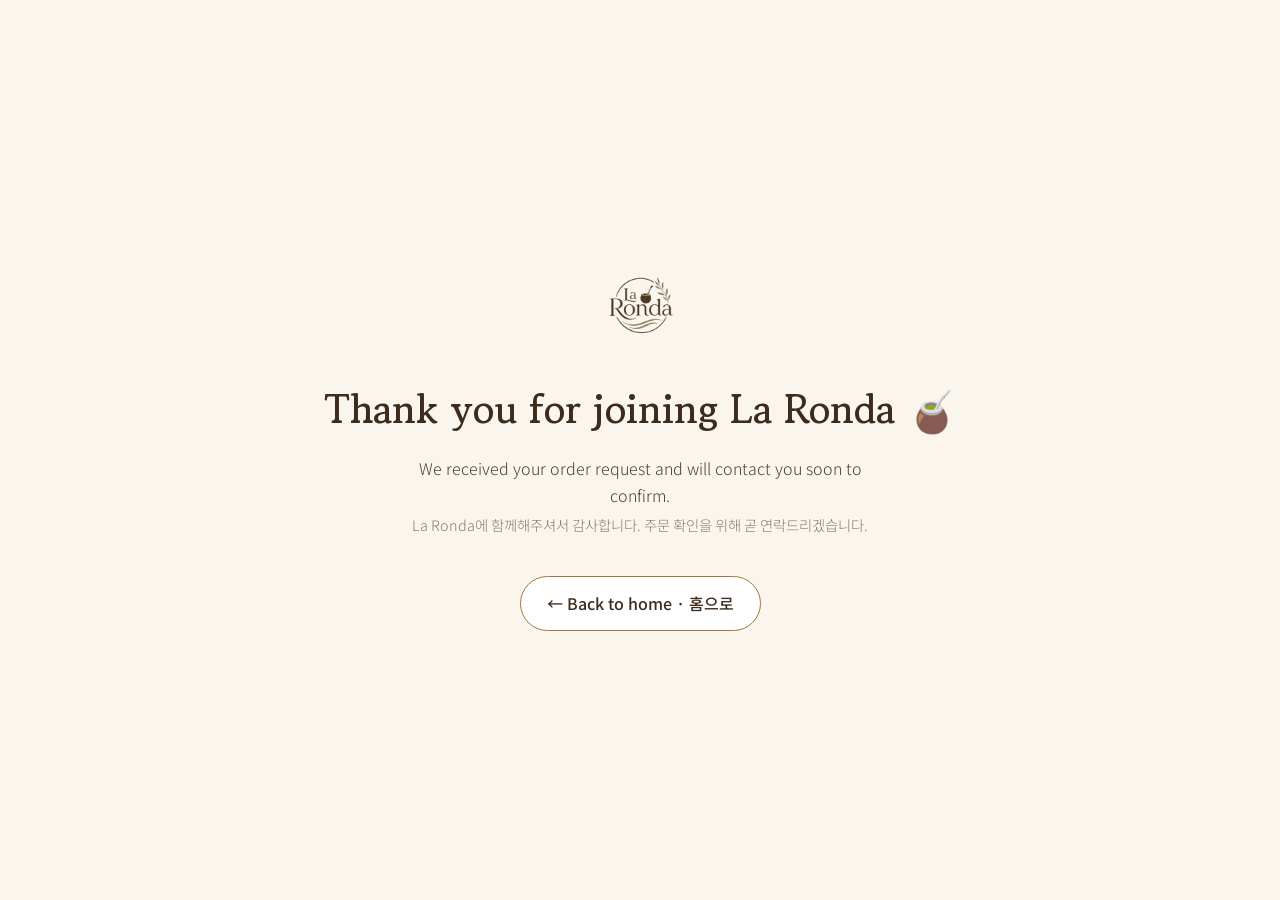
==== thanks.html @ 9c9055a5 "Add static thank-you page for order confirmation" ====
<!DOCTYPE html>
<html lang="en">
<head>
    <meta charset="UTF-8">
    <meta name="viewport" content="width=device-width, initial-scale=1.0">
    <title>Thank you · La Ronda</title>
    <link rel="preconnect" href="https://fonts.googleapis.com">
    <link rel="preconnect" href="https://fonts.gstatic.com" crossorigin>
    <link href="https://fonts.googleapis.com/css2?family=Gowun+Batang:wght@400;700&family=Noto+Sans+KR:wght@300;400;500;700&display=swap" rel="stylesheet">
    <link rel="stylesheet" href="style.css">
    <style>
        /* página simple centrada */
        .thanks-wrap {
            min-height: 100vh;
            display: flex;
            flex-direction: column;
            align-items: center;
            justify-content: center;
            text-align: center;
            padding: 40px 24px;
            background-color: var(--ivory);
        }
        .thanks-wrap img { height: 90px; margin-bottom: 24px; }
        .thanks-wrap h1 { font-size: 40px; margin-bottom: 12px; }
        .thanks-wrap p { max-width: 460px; }
        .thanks-wrap .kr { margin-bottom: 30px; }
    </style>
</head>
<body>
    <div class="thanks-wrap">
        <img src="images/logo.png" alt="La Ronda">
        <h1>Thank you for joining La Ronda 🧉</h1>
        <p class="en">We received your order request and will contact you soon to confirm.</p>
        <p class="kr">La Ronda에 함께해주셔서 감사합니다. 주문 확인을 위해 곧 연락드리겠습니다.</p>
        <a href="index.html" class="btn first" style="border:1px solid var(--wood); color:var(--mate-brown);">← Back to home · 홈으로</a>
    </div>
</body>
</html>
---- style.css ----
/* ===========================================================
   LA RONDA — estilos
   Paleta de marca (del PDF):
     Ceramic Ivory, Warm Wood Brown, Kraft Beige, Sage Green, Deep Mate Brown
   =========================================================== */

:root {
    --ivory:      #faf6ee;   /* fondo general */
    --ivory-2:    #f1e9d9;   /* tarjetas / fondos alternos */
    --kraft:      #e4d9c3;   /* beige kraft */
    --wood:       #a6743f;   /* marrón madera (botones/acentos) */
    --wood-dark:  #8a5c30;
    --sage:       #8fa67e;   /* verde salvia */
    --mate-brown: #3d2c1d;   /* marrón oscuro (títulos/texto fuerte) */
    --text:       #4d3f30;   /* texto normal */
    --muted:      #8a7c69;   /* texto coreano / secundario */
}

* {
    box-sizing: border-box;
    margin: 0;
    padding: 0;
}

html {
    scroll-behavior: smooth;        /* scroll suave al clic en el menú */
    scroll-padding-top: 90px;       /* deja espacio para el nav fijo */
}

body {
    font-family: 'Noto Sans KR', Arial, sans-serif;
    background-color: var(--ivory);
    color: var(--text);
    line-height: 1.7;
    font-weight: 300;
}

h1, h2, h3 {
    font-family: 'Gowun Batang', serif;
    color: var(--mate-brown);
    font-weight: 700;
}


/* ---------- Bilingüe: inglés arriba, coreano abajo ---------- */
.en { color: var(--text); }
.kr {
    color: var(--muted);
    font-size: 0.9em;
    margin-top: 4px;
}


/* ===================== NAV ===================== */
nav {
    background-color: rgba(250, 246, 238, 0.95);
    backdrop-filter: blur(6px);
    border-bottom: 1px solid var(--kraft);
    padding: 12px 40px;
    display: flex;
    justify-content: space-between;
    align-items: center;
    position: fixed;
    width: 100%;
    top: 0;
    left: 0;
    z-index: 1000;
    transition: padding 0.3s ease, box-shadow 0.3s ease;
}

.logo img {
    height: 48px;
    display: block;
    transition: height 0.3s ease;
}

nav ul {
    list-style: none;
    display: flex;
    gap: 28px;
    align-items: center;
}

nav ul li a {
    text-decoration: none;
    color: var(--mate-brown);
    font-weight: 500;
    font-size: 15px;
    display: flex;
    flex-direction: column;
    align-items: center;
    line-height: 1.2;
    transition: color 0.2s;
}

.kr-nav {
    font-size: 11px;
    color: var(--muted);
}

nav ul li a:hover { color: var(--wood); }

/* subrayado animado que crece al pasar el mouse */
nav ul li a::after {
    content: "";
    position: absolute;
    bottom: -3px;
    left: 50%;
    width: 0;
    height: 2px;
    background-color: var(--wood);
    transition: width 0.3s ease, left 0.3s ease;
}
nav ul li a:hover::after { width: 100%; left: 0; }
nav ul li a { position: relative; }
.nav-cta::after { display: none; }   /* el botón Order no lleva subrayado */

/* el nav se achica un poco al bajar la página */
nav.scrolled { padding-top: 8px; padding-bottom: 8px; box-shadow: 0 4px 20px rgba(61,44,29,0.10); }
nav.scrolled .logo img { height: 40px; }

/* botón "Order" del nav resaltado */
.nav-cta {
    background-color: var(--wood);
    color: #fff !important;
    padding: 8px 18px;
    border-radius: 30px;
}
.nav-cta .kr-nav { color: #f3e7d6; }
.nav-cta:hover { background-color: var(--wood-dark); }

/* botón hamburguesa (oculto en escritorio) */
.menu-btn {
    display: none;
    flex-direction: column;
    gap: 5px;
    background: none;
    border: none;
    cursor: pointer;
    padding: 6px;
}
.menu-btn span {
    width: 26px;
    height: 2px;
    background-color: var(--mate-brown);
    transition: 0.3s;
}


/* ===================== HERO ===================== */
.hero {
    margin-top: 72px;                 /* deja pasar el nav fijo */
    min-height: 88vh;
    background: linear-gradient(rgba(61,44,29,0.45), rgba(61,44,29,0.55)),
                url('images/hero.jpg') center/cover no-repeat;
    display: flex;
    align-items: center;
    justify-content: center;
    text-align: center;
    color: #fff;
    padding: 80px 20px;
}

.hero-overlay { max-width: 760px; }

/* entrada escalonada: cada línea del hero aparece una tras otra */
.hero-overlay > * { animation: fadeUp 1s ease backwards; }
.hero-overlay > *:nth-child(1) { animation-delay: 0.15s; }
.hero-overlay > *:nth-child(2) { animation-delay: 0.35s; }
.hero-overlay > *:nth-child(3) { animation-delay: 0.55s; }
.hero-overlay > *:nth-child(4) { animation-delay: 0.75s; }
.hero-overlay > *:nth-child(5) { animation-delay: 0.95s; }
.hero-overlay > *:nth-child(6) { animation-delay: 1.15s; }

.small-title {
    font-size: 14px;
    letter-spacing: 4px;
    margin-bottom: 16px;
    color: var(--kraft);
}
.small-title.center { text-align: center; color: var(--wood); }

.hero h1 {
    font-size: 54px;
    color: #fff;
    line-height: 1.2;
    margin-bottom: 18px;
}

.hero-kr {
    font-size: 17px;
    color: #f3e7d6;
    margin-bottom: 28px;
}

.hero-description {
    font-size: 16px;
    max-width: 620px;
    margin: 0 auto;
}
.hero-description.en { color: #fdfaf4; }
.hero-description.kr { color: #e7d9c4; margin-bottom: 34px; }

.hero-buttons { margin-top: 10px; }

.btn {
    display: inline-block;
    padding: 13px 26px;
    border-radius: 30px;
    text-decoration: none;
    margin: 8px;
    font-weight: 500;
    transition: all 0.25s;
}
.first { background-color: #fff; color: var(--mate-brown); }
.first:hover { background-color: var(--kraft); transform: translateY(-3px); }
.second { border: 2px solid #fff; color: #fff; }
.second:hover { background-color: #fff; color: var(--mate-brown); transform: translateY(-3px); }


/* ===================== SECCIONES ===================== */
section {
    max-width: 1080px;
    margin: 70px auto;
    background-color: #fff;
    padding: 56px 48px;
    border-radius: 22px;
    box-shadow: 0 10px 36px rgba(61, 44, 29, 0.08);
}

.section-head { text-align: center; margin-bottom: 44px; }
.section-head h2 { font-size: 32px; }
.kr-sub { color: var(--muted); font-size: 15px; margin-top: 6px; }

section h2 { font-size: 30px; margin-bottom: 8px; }
section h3 { font-size: 23px; margin-bottom: 8px; }
section p { margin-bottom: 6px; }
.center { text-align: center; }


/* ---------- layout de 2 columnas (texto + imagen) ---------- */
.two-col {
    display: flex;
    gap: 44px;
    align-items: center;
    margin: 40px 0;
}
.two-col.reverse { flex-direction: row-reverse; }
.two-col-text { flex: 1; }
.two-col-img { flex: 1; }
.two-col-img {
    border-radius: 18px;
    overflow: hidden;       /* recorta el zoom dentro de las esquinas redondeadas */
    box-shadow: 0 8px 24px rgba(61, 44, 29, 0.12);
}
.two-col-img img {
    width: 100%;
    border-radius: 18px;
    display: block;
    transition: transform 0.6s ease;
}
.two-col-img:hover img { transform: scale(1.05); }


/* ===================== PRODUCTOS ===================== */
.product-grid {
    display: grid;
    grid-template-columns: repeat(4, 1fr);
    gap: 24px;
}

.card {
    background-color: var(--ivory);
    border: 1px solid var(--kraft);
    border-radius: 18px;
    padding: 16px;
    transition: transform 0.3s, box-shadow 0.3s;
    display: flex;
    flex-direction: column;
}
.card:hover {
    transform: translateY(-8px);
    box-shadow: 0 14px 28px rgba(61, 44, 29, 0.14);
}
.card-img {
    border-radius: 12px;
    overflow: hidden;
    margin-bottom: 14px;
    aspect-ratio: 1 / 1;
}
.card-img img { width: 100%; height: 100%; object-fit: cover; display: block; transition: transform 0.5s ease; }
.card:hover .card-img img { transform: scale(1.07); }   /* zoom suave de la foto */
.card h3 { font-size: 18px; margin-bottom: 2px; }
.kr-name { color: var(--muted); font-size: 13px; margin-bottom: 6px; }
.price {
    color: var(--wood);
    font-weight: 700;
    font-size: 17px;
    margin-bottom: 10px;
}
.card .en { font-size: 13.5px; }
.card .kr { font-size: 12.5px; }
.card-link {
    margin-top: auto;
    padding-top: 14px;
    color: var(--wood);
    text-decoration: none;
    font-weight: 600;
    font-size: 14px;
}
.card-link:hover { text-decoration: underline; }


/* ---------- detalle del producto destacado ---------- */
.detail-points { list-style: none; margin-top: 16px; }
.detail-points li {
    padding: 8px 0 8px 26px;
    position: relative;
    border-bottom: 1px solid var(--ivory-2);
    font-size: 14.5px;
}
.detail-points li::before {
    content: "•";
    color: var(--sage);
    font-size: 22px;
    position: absolute;
    left: 4px;
    top: 4px;
}


/* ===================== HOW TO MATE ===================== */
.steps {
    display: grid;
    grid-template-columns: repeat(5, 1fr);
    gap: 18px;
}
.step {
    background-color: var(--ivory);
    border-radius: 16px;
    padding: 24px 16px;
    text-align: center;
}
.step { transition: transform 0.3s ease, box-shadow 0.3s ease; }
.step:hover { transform: translateY(-6px); box-shadow: 0 10px 22px rgba(61,44,29,0.10); }
.step-num {
    display: inline-flex;
    align-items: center;
    justify-content: center;
    width: 42px;
    height: 42px;
    border-radius: 50%;
    background-color: var(--sage);
    color: #fff;
    font-weight: 700;
    font-size: 18px;
    margin-bottom: 14px;
    transition: transform 0.3s ease;
}
.step:hover .step-num { transform: scale(1.15) rotate(-8deg); }
.step .en { font-size: 14px; }
.step .kr { font-size: 12.5px; }

.note {
    margin-top: 30px;
    text-align: center;
    background-color: var(--ivory-2);
    border-radius: 14px;
    padding: 18px;
    font-size: 14.5px;
}
.note .kr { display: inline; }


/* ===================== YERBA / disclaimer ===================== */
.disclaimer {
    margin-top: 20px;
    font-size: 12.5px;
    color: var(--muted);
    font-style: italic;
}


/* ===================== ORDER ===================== */
#order .center { max-width: 720px; margin-left: auto; margin-right: auto; }
/* ---------- formulario de pedido ---------- */
.order-form { margin: 34px auto 0; max-width: 680px; }

.order-form label {
    display: block;
    margin-bottom: 16px;
    font-weight: 500;
    font-size: 14px;
    color: var(--mate-brown);
}

.form-row { display: flex; gap: 16px; }
.form-row label { flex: 1; }

.order-form input,
.order-form select,
.order-form textarea {
    width: 100%;
    margin-top: 7px;
    padding: 12px 14px;
    border: 1px solid var(--kraft);
    border-radius: 10px;
    background-color: var(--ivory);
    color: var(--text);
    font-family: inherit;
    font-size: 15px;
    font-weight: 300;
    transition: border-color 0.2s, box-shadow 0.2s;
}
.order-form input:focus,
.order-form select:focus,
.order-form textarea:focus {
    outline: none;
    border-color: var(--wood);
    box-shadow: 0 0 0 3px rgba(166, 116, 63, 0.15);   /* halo cálido al escribir */
}
.order-form textarea { resize: vertical; }

.btn-submit {
    width: 100%;
    margin-top: 8px;
    padding: 15px;
    border: none;
    border-radius: 30px;
    background-color: var(--wood);
    color: #fff;
    font-family: inherit;
    font-size: 16px;
    font-weight: 500;
    cursor: pointer;
    transition: background-color 0.25s, transform 0.25s;
}
.btn-submit:hover { background-color: var(--wood-dark); transform: translateY(-3px); }

.confirm {
    text-align: center;
    margin-top: 28px;
    font-size: 14.5px;
    color: var(--text);
}
.confirm .kr { display: inline; }


/* ===================== SHIPPING ===================== */
.shipping { text-align: center; max-width: 760px; }
.shipping h3 { margin-bottom: 12px; }


/* ===================== FOOTER ===================== */
footer {
    text-align: center;
    padding: 50px 20px 36px;
    background-color: var(--mate-brown);
    color: var(--kraft);
}
.footer-logo { height: 56px; margin-bottom: 14px; filter: brightness(0) invert(1); opacity: 0.9; }
.footer-text { font-size: 14px; }
.footer-text.en { color: #f3e7d6; }
.footer-text.kr { color: #cbb89a; font-size: 13px; }
.footer-links {
    margin: 20px 0 16px;
    display: flex;
    justify-content: center;
    gap: 26px;
}
.footer-links a {
    color: var(--kraft);
    text-decoration: none;
    font-size: 14px;
}
.footer-links a:hover { color: #fff; text-decoration: underline; }
.copyright { font-size: 12px; color: #9c8a72; }


/* ===================== ANIMACIÓN ===================== */
@keyframes fadeUp {
    from { opacity: 0; transform: translateY(25px); }
    to   { opacity: 1; transform: translateY(0); }
}

/* aparición al hacer scroll (solo cuando JS está activo, ver script.js)
   el elemento empieza invisible y abajo, y sube al entrar en pantalla */
.js .reveal {
    opacity: 0;
    transform: translateY(34px);
    transition: opacity 0.8s ease, transform 0.8s ease;
}
.js .reveal.in {
    opacity: 1;
    transform: none;
}

/* respeta a quien prefiere menos movimiento (accesibilidad) */
@media (prefers-reduced-motion: reduce) {
    *, *::before, *::after { animation: none !important; transition: none !important; }
    .js .reveal { opacity: 1 !important; transform: none !important; }
}


/* ===========================================================
   RESPONSIVE — cuando la pantalla es chica (≤ 600px)
   El menú grande desaparece y aparece la hamburguesa 🍔
   =========================================================== */
@media (max-width: 600px) {

    nav { padding: 10px 20px; }
    .menu-btn { display: flex; }       /* mostrar hamburguesa */

    /* menú: oculto por defecto, se abre con la clase .open (ver script.js) */
    #navLinks {
        position: absolute;
        top: 100%;
        left: 0;
        width: 100%;
        flex-direction: column;
        gap: 0;
        background-color: var(--ivory);
        border-bottom: 1px solid var(--kraft);
        max-height: 0;
        overflow: hidden;
        transition: max-height 0.3s ease;
    }
    #navLinks.open { max-height: 420px; }   /* abierto */

    nav ul li { width: 100%; text-align: center; }
    nav ul li a {
        flex-direction: row;
        justify-content: center;
        gap: 8px;
        padding: 16px;
        border-top: 1px solid var(--kraft);
    }
    .nav-cta { border-radius: 0; }

    /* animación de la X al abrir */
    .menu-btn.open span:nth-child(1) { transform: translateY(7px) rotate(45deg); }
    .menu-btn.open span:nth-child(2) { opacity: 0; }
    .menu-btn.open span:nth-child(3) { transform: translateY(-7px) rotate(-45deg); }

    /* todo a una columna */
    .hero h1 { font-size: 34px; }
    .hero { min-height: 80vh; }
    section { padding: 36px 22px; margin: 40px 16px; border-radius: 18px; }
    .two-col, .two-col.reverse { flex-direction: column; gap: 24px; }
    .product-grid { grid-template-columns: 1fr 1fr; }
    .steps { grid-template-columns: 1fr; }
    .form-row { flex-direction: column; gap: 0; }   /* campos en una sola columna */
}

/* tablets: 2 columnas de productos, pasos en 2-3 filas */
@media (min-width: 601px) and (max-width: 900px) {
    .product-grid { grid-template-columns: 1fr 1fr; }
    .steps { grid-template-columns: 1fr 1fr; }
    nav ul { gap: 18px; }
}
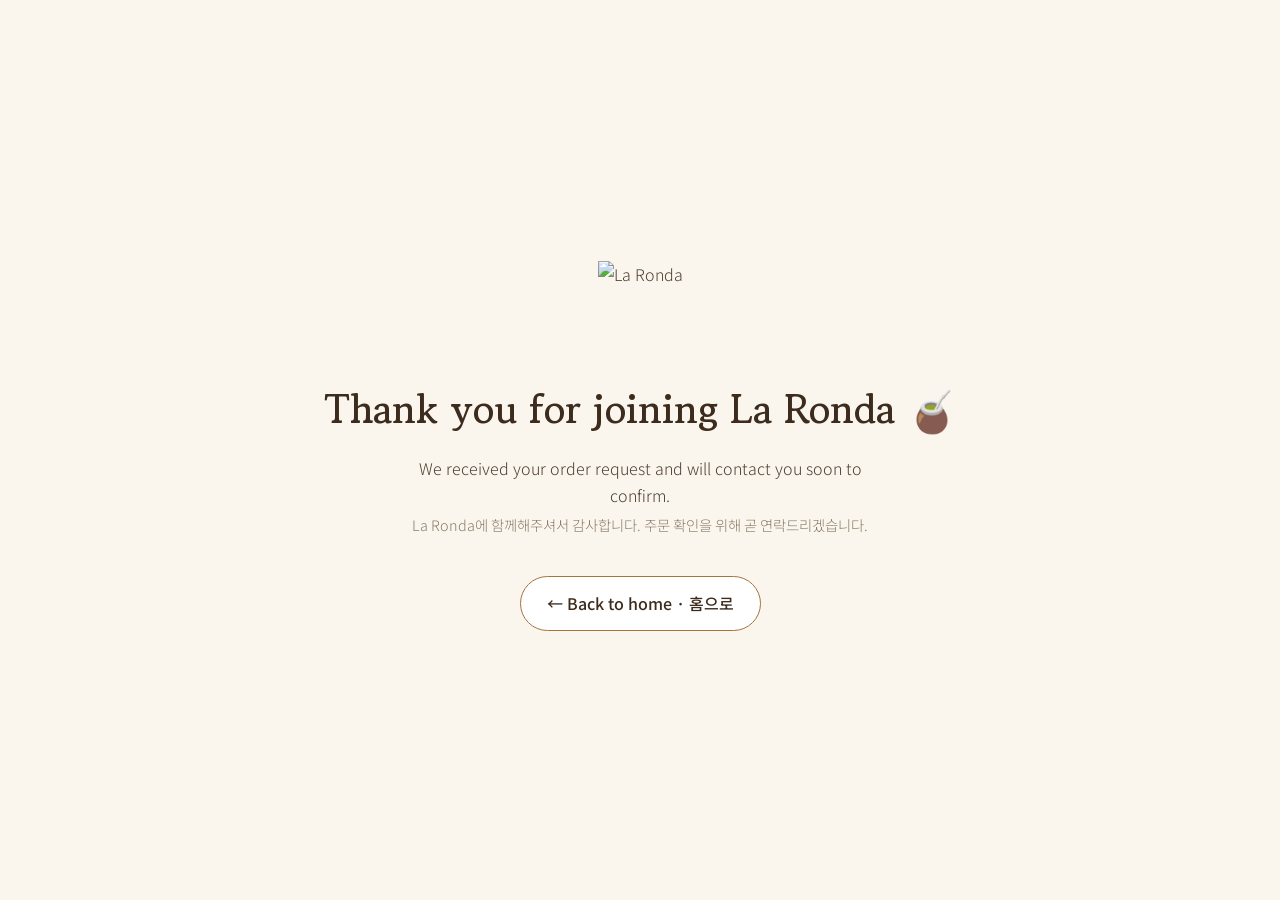
==== commit 58792a9c: "Update image links to use external storage and remove local image files" ====
--- a/thanks.html
+++ b/thanks.html
@@ -28,7 +28,7 @@
 </head>
 <body>
     <div class="thanks-wrap">
-        <img src="images/logo.png" alt="La Ronda">
+        <img src="https://flgwtpu6ecosr1ha.public.blob.vercel-storage.com/logo.png" alt="La Ronda">
         <h1>Thank you for joining La Ronda 🧉</h1>
         <p class="en">We received your order request and will contact you soon to confirm.</p>
         <p class="kr">La Ronda에 함께해주셔서 감사합니다. 주문 확인을 위해 곧 연락드리겠습니다.</p>
--- a/style.css
+++ b/style.css
@@ -152,7 +152,7 @@
     margin-top: 72px;                 /* deja pasar el nav fijo */
     min-height: 88vh;
     background: linear-gradient(rgba(61,44,29,0.45), rgba(61,44,29,0.55)),
-                url('images/hero.jpg') center/cover no-repeat;
+                url('https://flgwtpu6ecosr1ha.public.blob.vercel-storage.com/hero.jpg') center/cover no-repeat;
     display: flex;
     align-items: center;
     justify-content: center;
